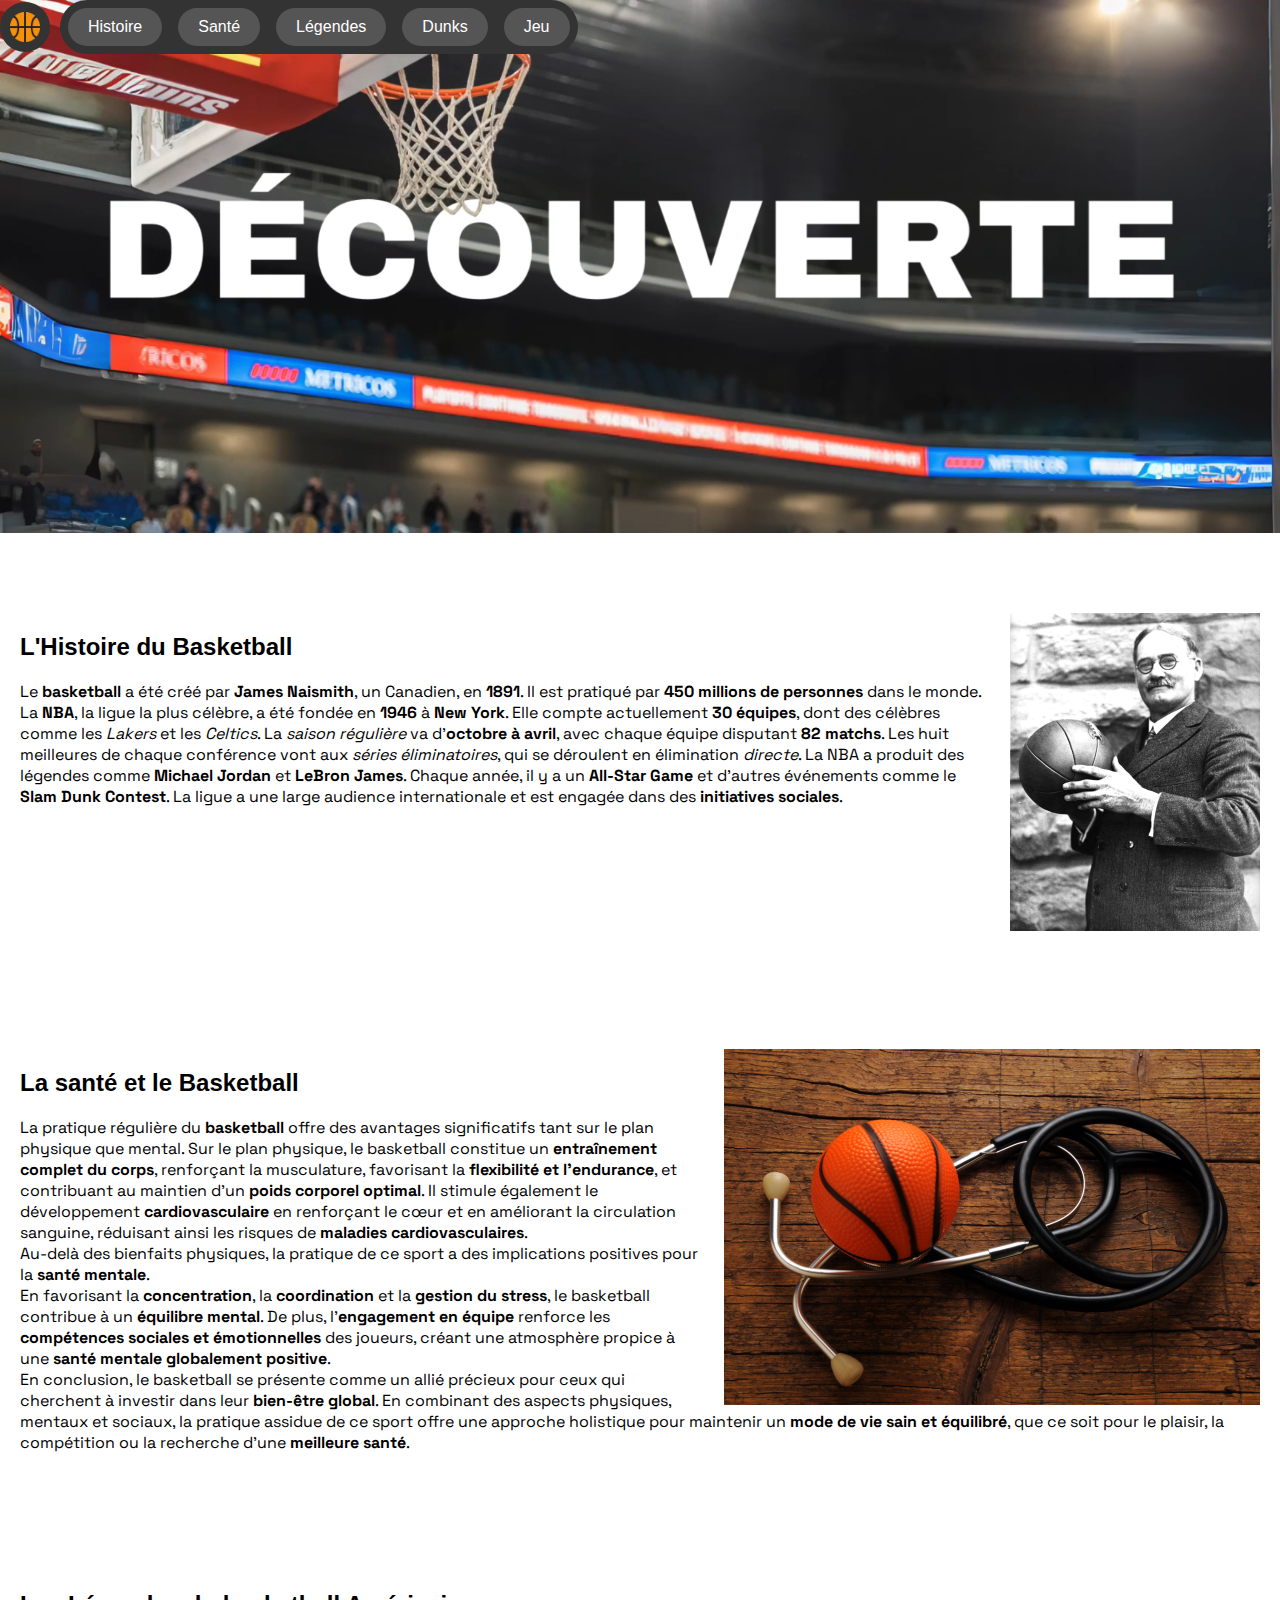
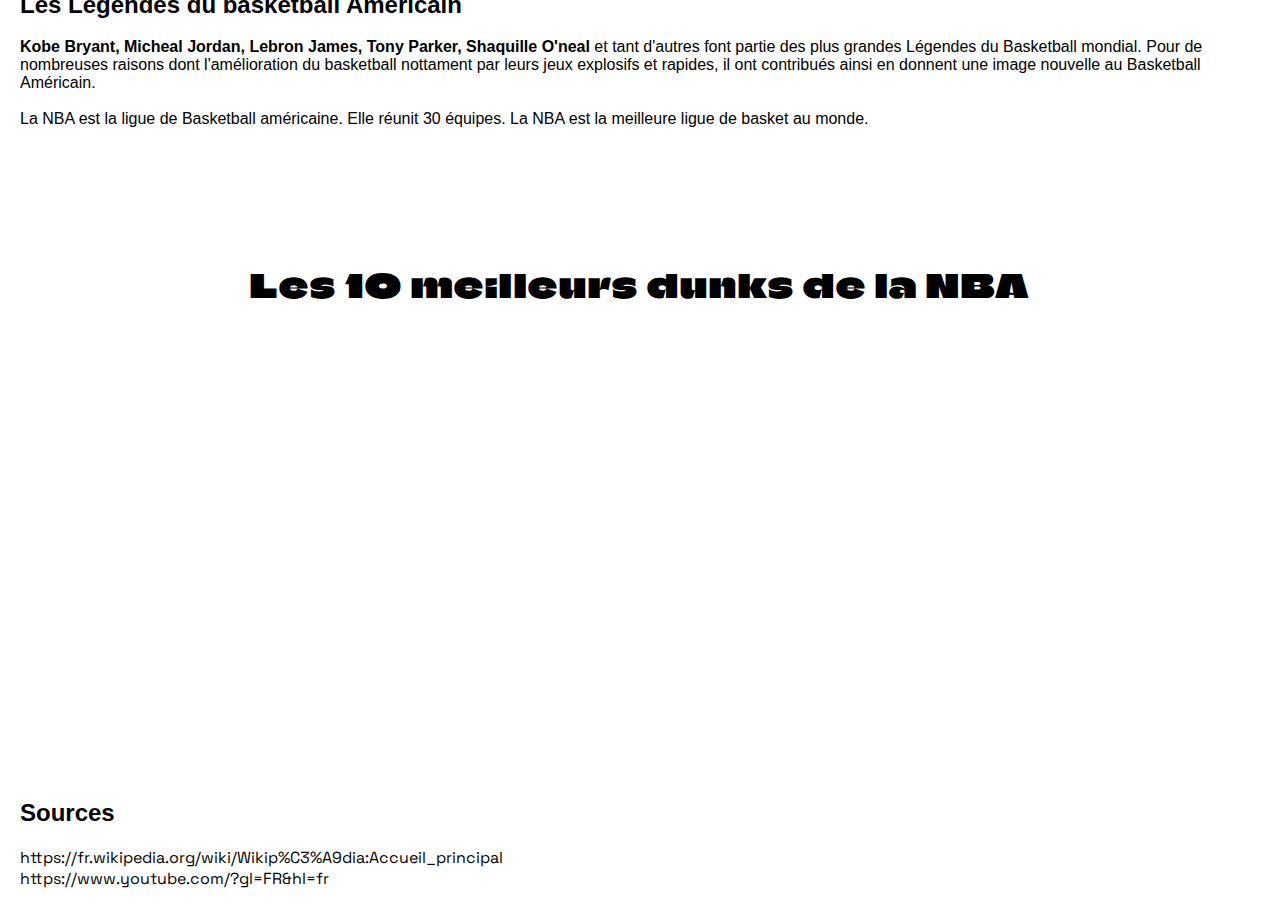
==== index.html @ b8e41452 "Initial commit" ====
<!DOCTYPE html>
<html lang="fr">

<head>
  <meta charset="UTF-8">
  <meta name="viewport" content="width=device-width, initial-scale=1.0">
  <link rel="stylesheet" href="styles.css">
  <link rel="shortcut icon" href="media/icons/favicon.ico" type="image/x-icon">
  <link rel="icon" href="media/icons/favicon.ico" type="image/x-icon">
  <style>
    @import url('https://fonts.googleapis.com/css2?family=Climate+Crisis&family=Space+Grotesk:wght@400;700&display=swap');
  </style>

  <title>Découverte - Le Basketball</title>

  <script src="script.js"></script>
  
  <style>
    body {
      margin: 0;
      padding: 0;                                               
      font-family: Arial, sans-serif;
    }

    p {
      margin: 0;
      padding: 0;
      font-family: Space Grotesk, sans-serif;
    }

    h6 {
      margin: 0;
      padding: 0;
      font-family: Space Grotesk, sans;
    }
    
    h1 {
      margin: 0;
      padding: 0;
      font-family: Climate Crisis, sans-serif;
      letter-spacing: 2px;
    }
    
    .icon {
      width: 20px;
      height: auto;
      margin-right: 10px;
    }

    video {
      width: 100%;
      height: auto;
      display: block;
    }

    section {
      padding: 20px;
      overflow: hidden;
      margin-top: 60px;
    }

    section img {
      max-width: 100%;
      height: auto;
      float: right;
      margin-left: 20px;
    }


    .nav-container {
      display: flex;
      align-items: center;
      justify-content: center;
      position: fixed;
      z-index: 1000;
    }

    nav ul {
      list-style-type: none;
      margin: 0;
      padding: 0;
      display: flex;
      background-color: #333;
      border-radius: 30px;
      width: fit-content;
      transition: transform 0.3s;
    }

    nav li {
      margin: 8px;
    }

    nav a {
      display: block;
      padding: 10px 20px;
      color: #fff;
      text-decoration: none;
      border-radius: 20px;
      background-color: #555;
      transition: transform 0.3s;
    }

    nav a:hover {
      background-color: #fff;
      color: #333;
      transform: scale(1.08);
    }

    .logo {
    display: flex;
    align-items: center;
    justify-content: center;
    width: 50px;
    height: 50px;
    border-radius: 30px;
    background-color: #333;
    margin-right: 10px;
    transition: transform 0.3s;
    }

    .logo img {
      width: 30px;
      height: 30px;
    }

    .logo:hover {
      transform: scale(1.2);

  </style>
  <div class="nav-container">
    <br>
    <a href="#" class="logo"><img src="media/ballon.png" alt="Logo"></a>
    <nav>
      <ul>
        <li><a href="#section1">Histoire</a></li>
        <li><a href="#section2">Santé</a></li>
        <li><a href="#section3">Légendes</a>
        <li><a href="#section4">Dunks</a></li>
        <li><a href="jeu.html">Jeu</a></li>
      </ul>
    </nav>
  </div>
  
    
  <video autoplay muted>
    <source src="media/headervideo.mp4" type="video/mp4">

  </video>
</head>

<body>
  
  <div class="basketball"></div>
 

  
</section>
  <section id="section1">
   
    <p class="float-right">
     
      <img src="media/naismith_james.jpg" width="250" height="317"/>
       
    </p>
   
     

    <h2>L'Histoire du Basketball</h2>
    <p>
      Le <b>basketball</b> a été créé par <b>James Naismith</b>, un Canadien, en <b>1891</b>. Il est pratiqué par <b>450 millions de personnes</b> dans le monde. La <b>NBA</b>, la ligue la plus célèbre, a été fondée en <b>1946</b> à <b>New York</b>. Elle compte actuellement <b>30 équipes</b>, dont des célèbres comme les <i>Lakers</i> et les <i>Celtics</i>. La <i>saison régulière</i> va d'<b>octobre à avril</b>, avec chaque équipe disputant <b>82 matchs</b>. Les huit meilleures de chaque conférence vont aux <i>séries éliminatoires</i>, qui se déroulent en élimination <i>directe</i>. La NBA a produit des légendes comme <b>Michael Jordan</b> et <b>LeBron James</b>. Chaque année, il y a un <b>All-Star Game</b> et d'autres événements comme le <b>Slam Dunk Contest</b>. La ligue a une large audience internationale et est engagée dans des <b>initiatives sociales</b>.
       
    </p>
     

  
  </section>
  

  <section id="section2">
     
    <br>
    <p class="float-right">

      <img src="media/sante.jpg" width="536" height="40"/>

    </p>
    <h2>La santé et le Basketball</h2>
    <p>La pratique régulière du <b>basketball</b> offre des avantages significatifs tant sur le plan physique que mental. Sur le plan physique, le basketball constitue un <b>entraînement complet du corps</b>, renforçant la musculature, favorisant la <b>flexibilité et l'endurance</b>, et contribuant au maintien d'un <b>poids corporel optimal</b>. Il stimule également le développement <b>cardiovasculaire</b> en renforçant le cœur et en améliorant la circulation sanguine, réduisant ainsi les risques de <b>maladies cardiovasculaires</b>.<br>Au-delà des bienfaits physiques, la pratique de ce sport a des implications positives pour la <b>santé mentale</b>. <br>En favorisant la <b>concentration</b>, la <b>coordination</b> et la <b>gestion du stress</b>, le basketball contribue à un <b>équilibre mental</b>. De plus, l'<b>engagement en équipe</b> renforce les <b>compétences sociales et émotionnelles</b> des joueurs, créant une atmosphère propice à une <b>santé mentale globalement positive</b>.<br>
En conclusion, le basketball se présente comme un allié précieux pour ceux qui cherchent à investir dans leur <b>bien-être global</b>. En combinant des aspects physiques, mentaux et sociaux, la pratique assidue de ce sport offre une approche holistique pour maintenir un <b>mode de vie sain et équilibré</b>, que ce soit pour le plaisir, la compétition ou la recherche d'une <b>meilleure santé</b>.</p>
  </section>
    <section id="section3">
       <br>
     
      
<h2>Les Légendes du basketball Américain</h2>
 <b> Kobe Bryant, Micheal Jordan, Lebron James, Tony Parker, Shaquille O'neal</b> et tant d'autres font partie des plus grandes Légendes du Basketball mondial. Pour de nombreuses raisons dont l'amélioration du basketball nottament par leurs jeux explosifs et rapides, il ont contribués ainsi en donnent une image nouvelle au Basketball Américain.
      <br>

    <br>
    La NBA est la ligue de Basketball américaine. Elle réunit 30 équipes. La NBA est la meilleure ligue de basket au monde.
      <br>
      <br>
  
  </section>
  <section id="section4">
    <br>
  

  <!-- Ajoute autant de sections que nécessaire -->
  <center><h1>Les 10 meilleurs dunks de la NBA</h1></center>
  <center><iframe width="560" height="315" src="https://www.youtube-nocookie.com/embed/ue1NT3QhuVU?si=JyaofshpyteeIBb0" title="YouTube video player" frameborder="0" allow="accelerometer; autoplay; clipboard-write; encrypted-media; gyroscope; picture-in-picture; web-share" allowfullscreen></iframe></center>
  </section>

      <br>
       
       
    </section>
  <br>
  <section id="section5">
     <br>

    <h2>Sources</h2>
    <p>https://fr.wikipedia.org/wiki/Wikip%C3%A9dia:Accueil_principal
    <br>
    https://www.youtube.com/?gl=FR&hl=fr</p>
  
</body>


</html>
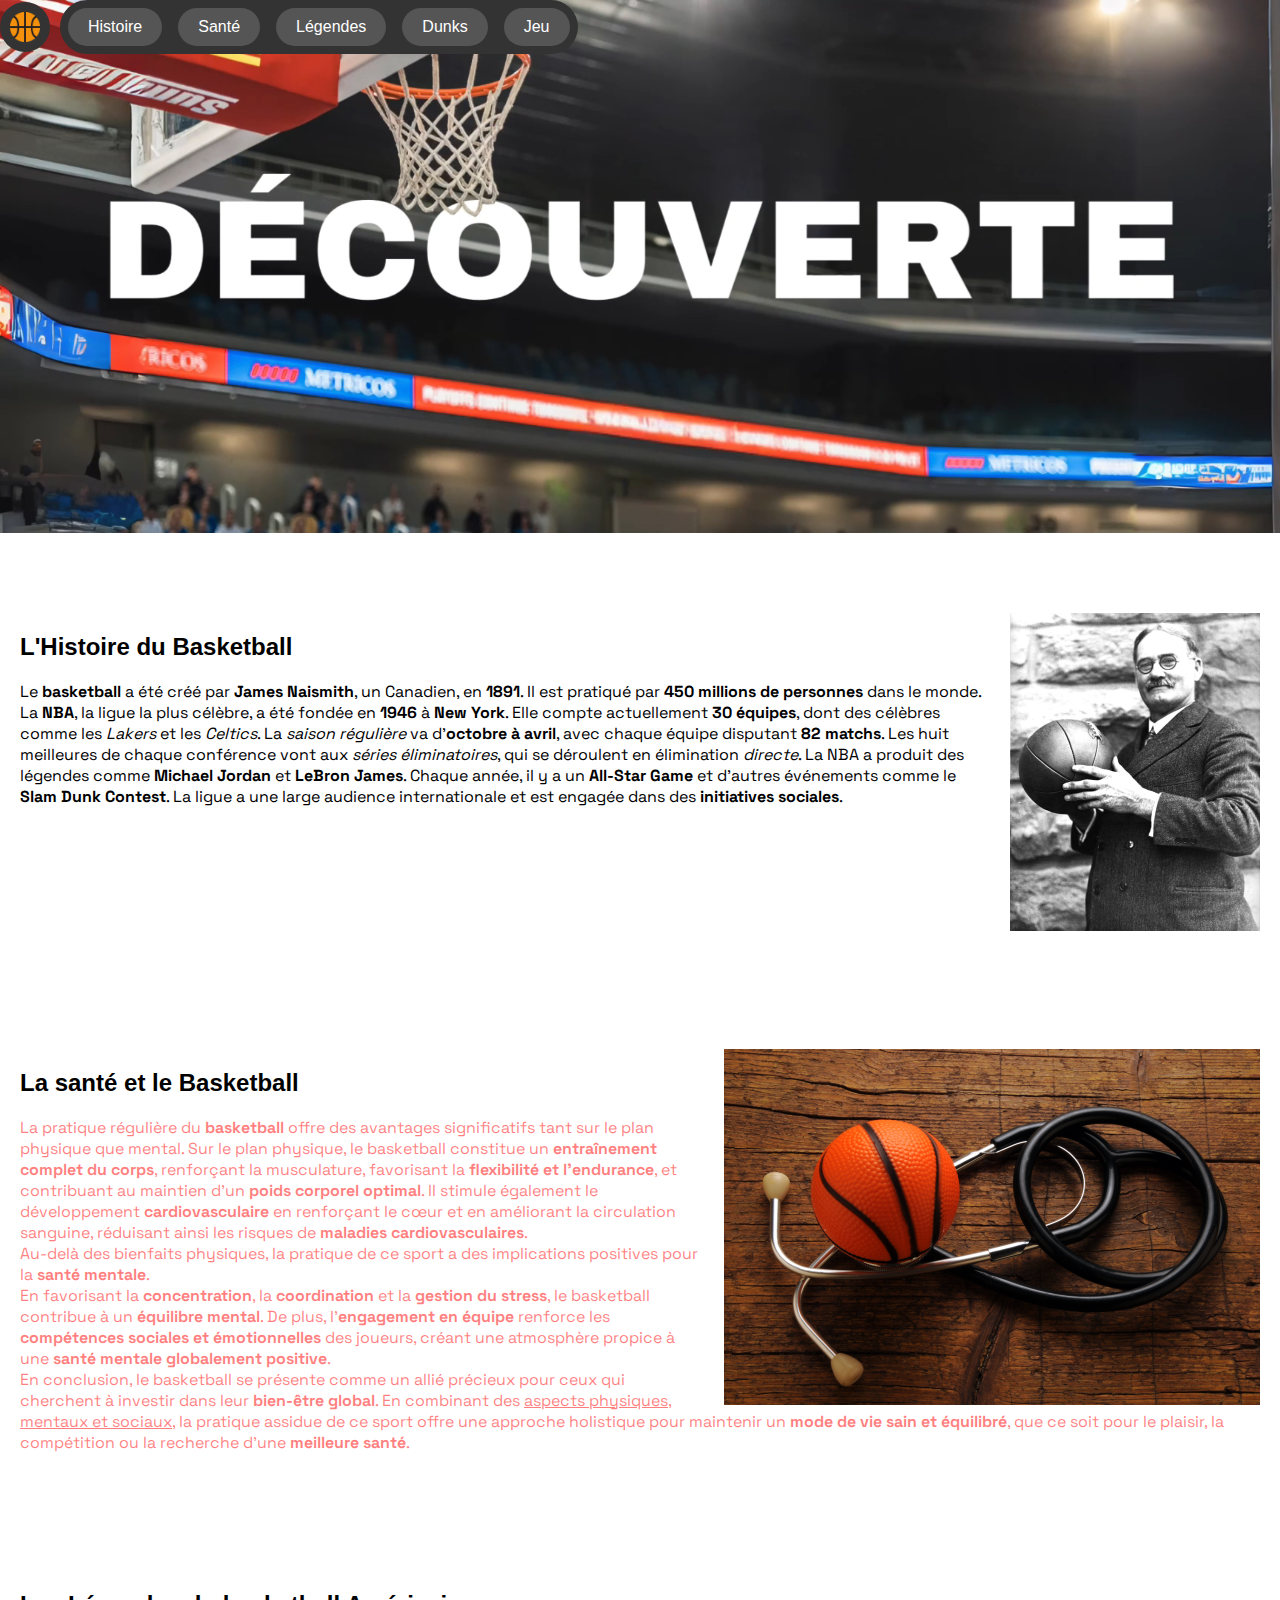
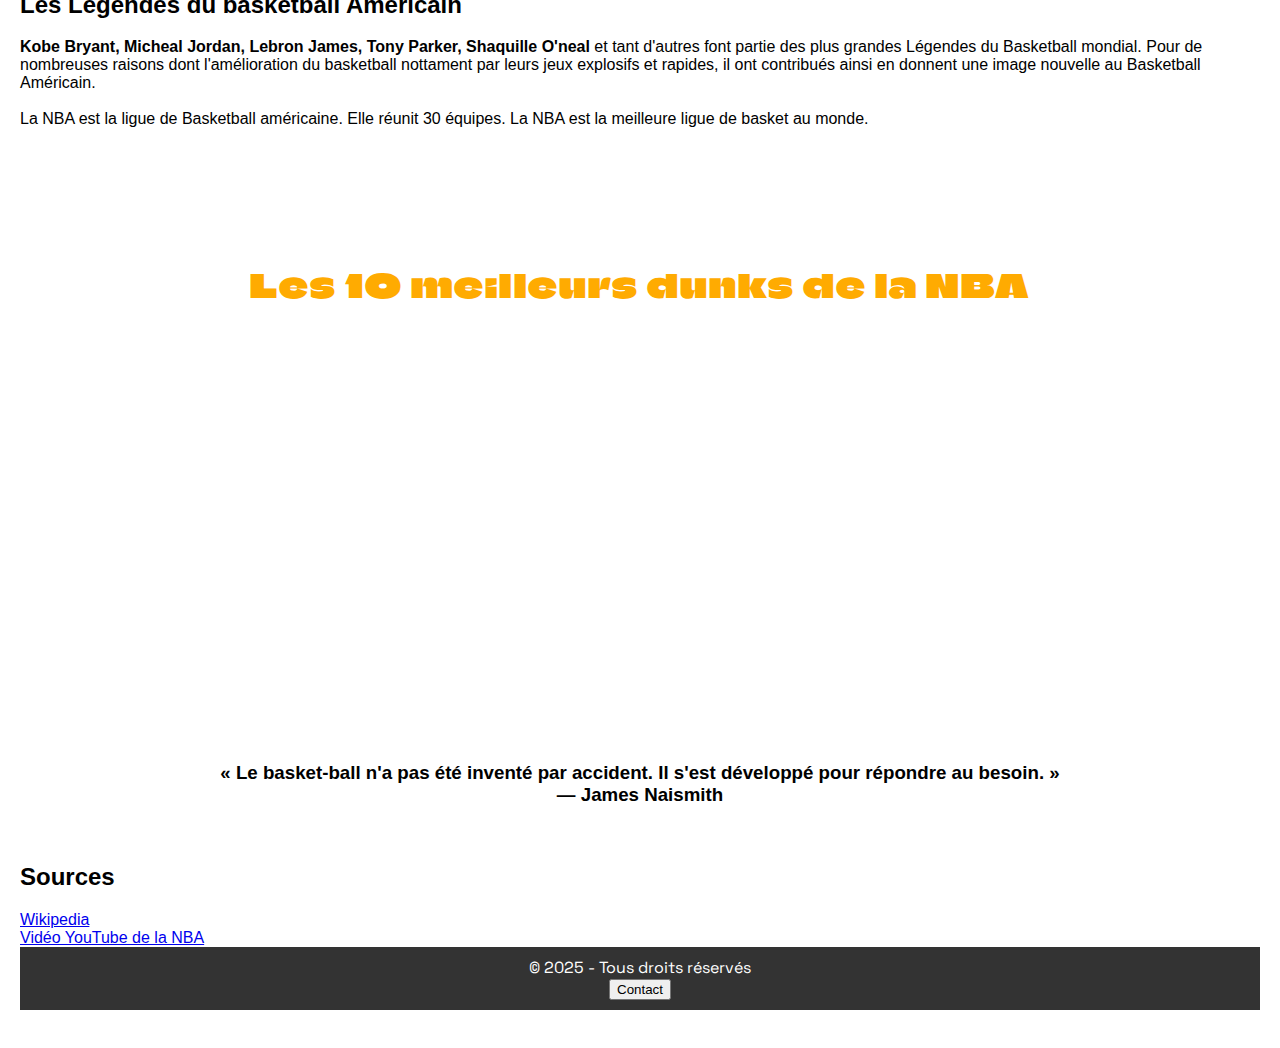
==== commit 5dd371da: "Checkpoint before assistant change: Add a return button and style improvements." ====
--- a/index.html
+++ b/index.html
@@ -8,7 +8,7 @@
   <link rel="shortcut icon" href="media/icons/favicon.ico" type="image/x-icon">
   <link rel="icon" href="media/icons/favicon.ico" type="image/x-icon">
   <style>
-    @import url('https://fonts.googleapis.com/css2?family=Climate+Crisis&family=Space+Grotesk:wght@400;700&display=swap');
+    @import url('https://fonts.googleapis.com/css2?family=Climate+Crisis&family=Playfair+Display:ital,wght@0,400..900;1,400..900&family=Space+Grotesk:wght@300..700&display=swap');
   </style>
 
   <title>Découverte - Le Basketball</title>
@@ -125,6 +125,15 @@
 
     .logo:hover {
       transform: scale(1.2);
+      
+  h6 {
+        margin: 0;
+        padding: 0;
+    font-family: "Playfair Display", serif;
+    font-optical-sizing: auto;
+    font-weight: 400;
+    font-style: normal;
+      }
 
   </style>
   <div class="nav-container">
@@ -185,8 +194,8 @@
 
     </p>
     <h2>La santé et le Basketball</h2>
-    <p>La pratique régulière du <b>basketball</b> offre des avantages significatifs tant sur le plan physique que mental. Sur le plan physique, le basketball constitue un <b>entraînement complet du corps</b>, renforçant la musculature, favorisant la <b>flexibilité et l'endurance</b>, et contribuant au maintien d'un <b>poids corporel optimal</b>. Il stimule également le développement <b>cardiovasculaire</b> en renforçant le cœur et en améliorant la circulation sanguine, réduisant ainsi les risques de <b>maladies cardiovasculaires</b>.<br>Au-delà des bienfaits physiques, la pratique de ce sport a des implications positives pour la <b>santé mentale</b>. <br>En favorisant la <b>concentration</b>, la <b>coordination</b> et la <b>gestion du stress</b>, le basketball contribue à un <b>équilibre mental</b>. De plus, l'<b>engagement en équipe</b> renforce les <b>compétences sociales et émotionnelles</b> des joueurs, créant une atmosphère propice à une <b>santé mentale globalement positive</b>.<br>
-En conclusion, le basketball se présente comme un allié précieux pour ceux qui cherchent à investir dans leur <b>bien-être global</b>. En combinant des aspects physiques, mentaux et sociaux, la pratique assidue de ce sport offre une approche holistique pour maintenir un <b>mode de vie sain et équilibré</b>, que ce soit pour le plaisir, la compétition ou la recherche d'une <b>meilleure santé</b>.</p>
+    <p style="color:rgba(255,0,0,0.5);">La pratique régulière du <b>basketball</b> offre des avantages significatifs tant sur le plan physique que mental. Sur le plan physique, le basketball constitue un <b>entraînement complet du corps</b>, renforçant la musculature, favorisant la <b>flexibilité et l'endurance</b>, et contribuant au maintien d'un <b>poids corporel optimal</b>. Il stimule également le développement <b>cardiovasculaire</b> en renforçant le cœur et en améliorant la circulation sanguine, réduisant ainsi les risques de <b>maladies cardiovasculaires</b>.<br>Au-delà des bienfaits physiques, la pratique de ce sport a des implications positives pour la <b>santé mentale</b>. <br>En favorisant la <b>concentration</b>, la <b>coordination</b> et la <b>gestion du stress</b>, le basketball contribue à un <b>équilibre mental</b>. De plus, l'<b>engagement en équipe</b> renforce les <b>compétences sociales et émotionnelles</b> des joueurs, créant une atmosphère propice à une <b>santé mentale globalement positive</b>.<br>
+En conclusion, le basketball se présente comme un allié précieux pour ceux qui cherchent à investir dans leur <b>bien-être global</b>. En combinant des <u>aspects physiques, mentaux et sociaux</u>, la pratique assidue de ce sport offre une approche holistique pour maintenir un <b>mode de vie sain et équilibré</b>, que ce soit pour le plaisir, la compétition ou la recherche d'une <b>meilleure santé</b>.</p>
   </section>
     <section id="section3">
        <br>
@@ -205,27 +214,26 @@
   <section id="section4">
     <br>
   
-
-  <!-- Ajoute autant de sections que nécessaire -->
-  <center><h1>Les 10 meilleurs dunks de la NBA</h1></center>
+  <center><h1 style="color:rgba(255, 171, 1);">Les 10 meilleurs dunks de la NBA</h1></center>
   <center><iframe width="560" height="315" src="https://www.youtube-nocookie.com/embed/ue1NT3QhuVU?si=JyaofshpyteeIBb0" title="YouTube video player" frameborder="0" allow="accelerometer; autoplay; clipboard-write; encrypted-media; gyroscope; picture-in-picture; web-share" allowfullscreen></iframe></center>
   </section>
-
-      <br>
-       
-       
+     
     </section>
-  <br>
   <section id="section5">
      <br>
-
+    <center><h3>« Le basket-ball n'a pas été inventé par accident. Il s'est développé pour répondre au besoin. » <br>— James Naismith</h3></center>
+<br>
     <h2>Sources</h2>
-    <p>https://fr.wikipedia.org/wiki/Wikip%C3%A9dia:Accueil_principal
-    <br>
-    https://www.youtube.com/?gl=FR&hl=fr</p>
-  
+    <a href="https://fr.m.wikipedia.org/wiki/Basket-ball">Wikipedia</a>
+    <br>
+  <a href="https://youtu.be/ue1NT3QhuVU">Vidéo YouTube de la NBA</a>
+    
+    <footer>
+      <p style="color: #fff; background-color: #333; padding: 10px; text-align: center;">© 2025 - Tous droits réservés<br><button onclick="window.location.href='mailto:noe.mangin@icloud.com';">Contact</button></p>
+      
+      <br>
+    </footer>
 </body>
 
 
 </html>
- 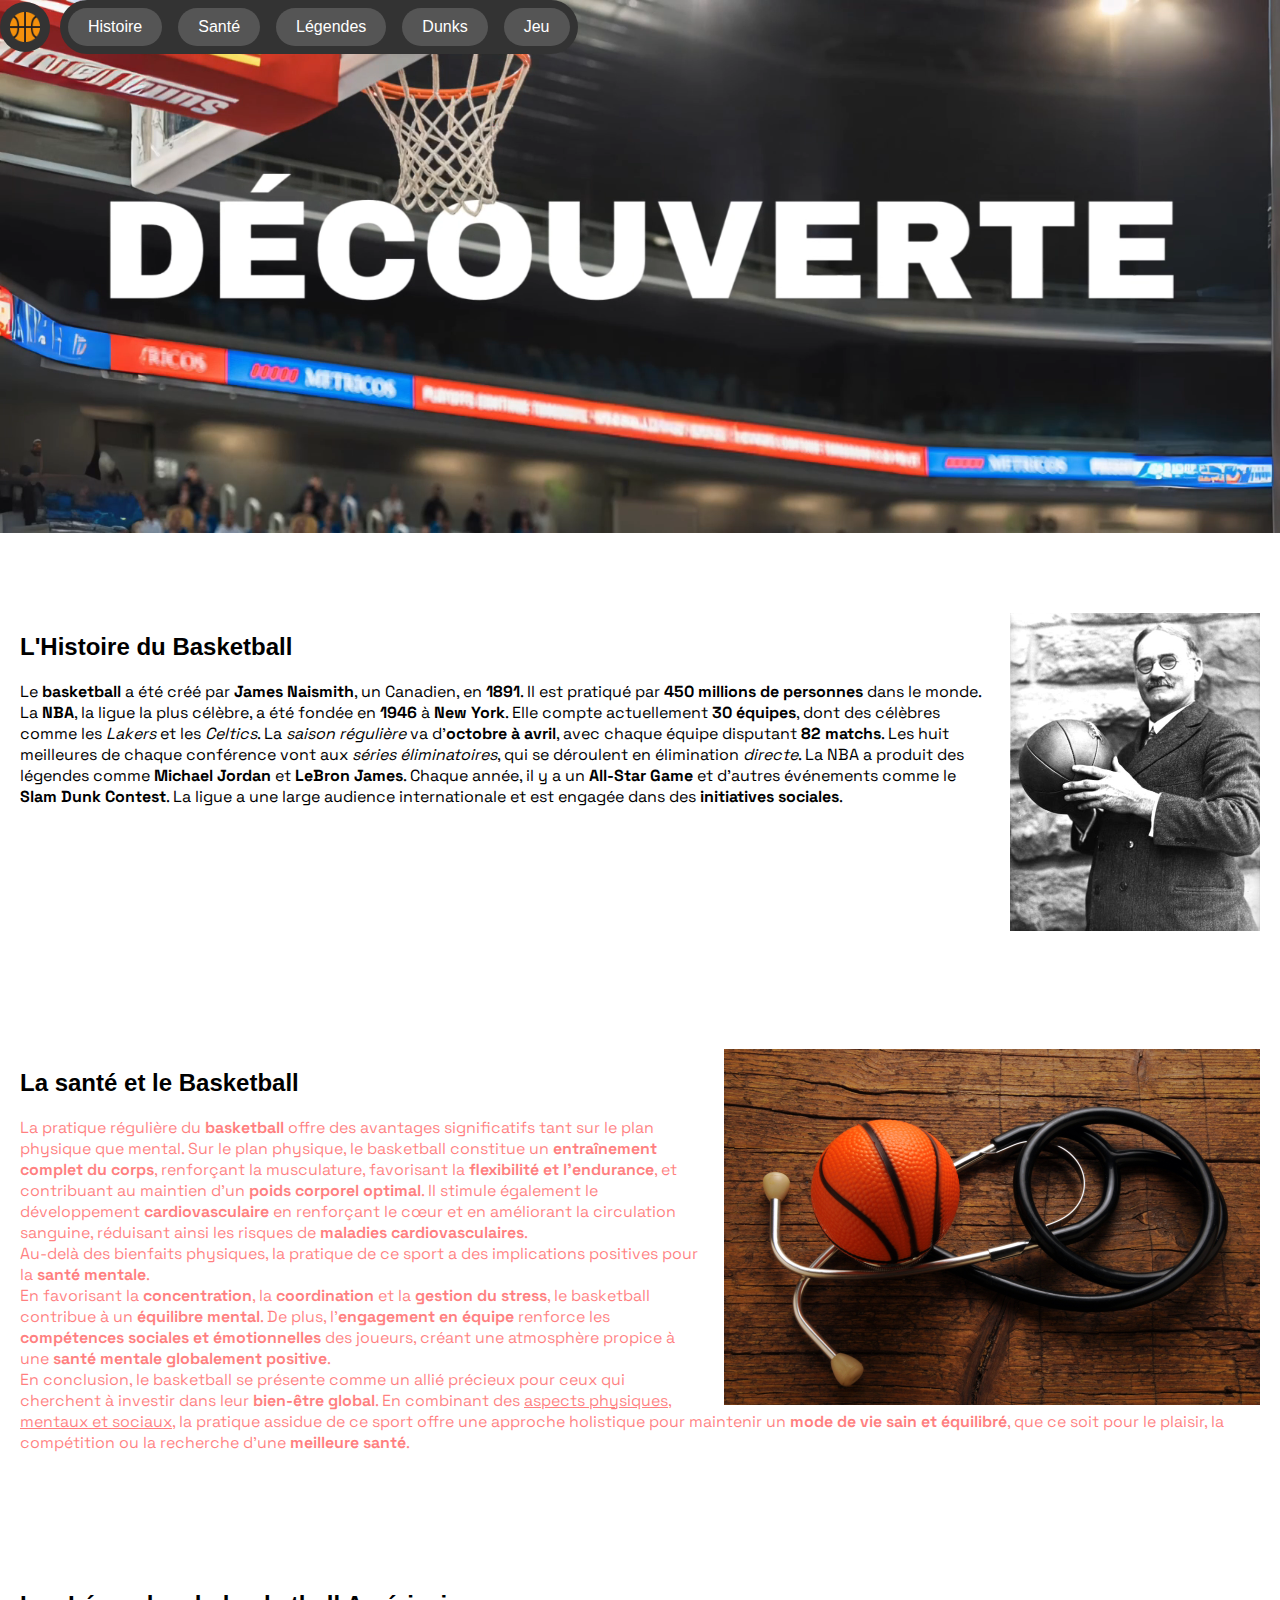
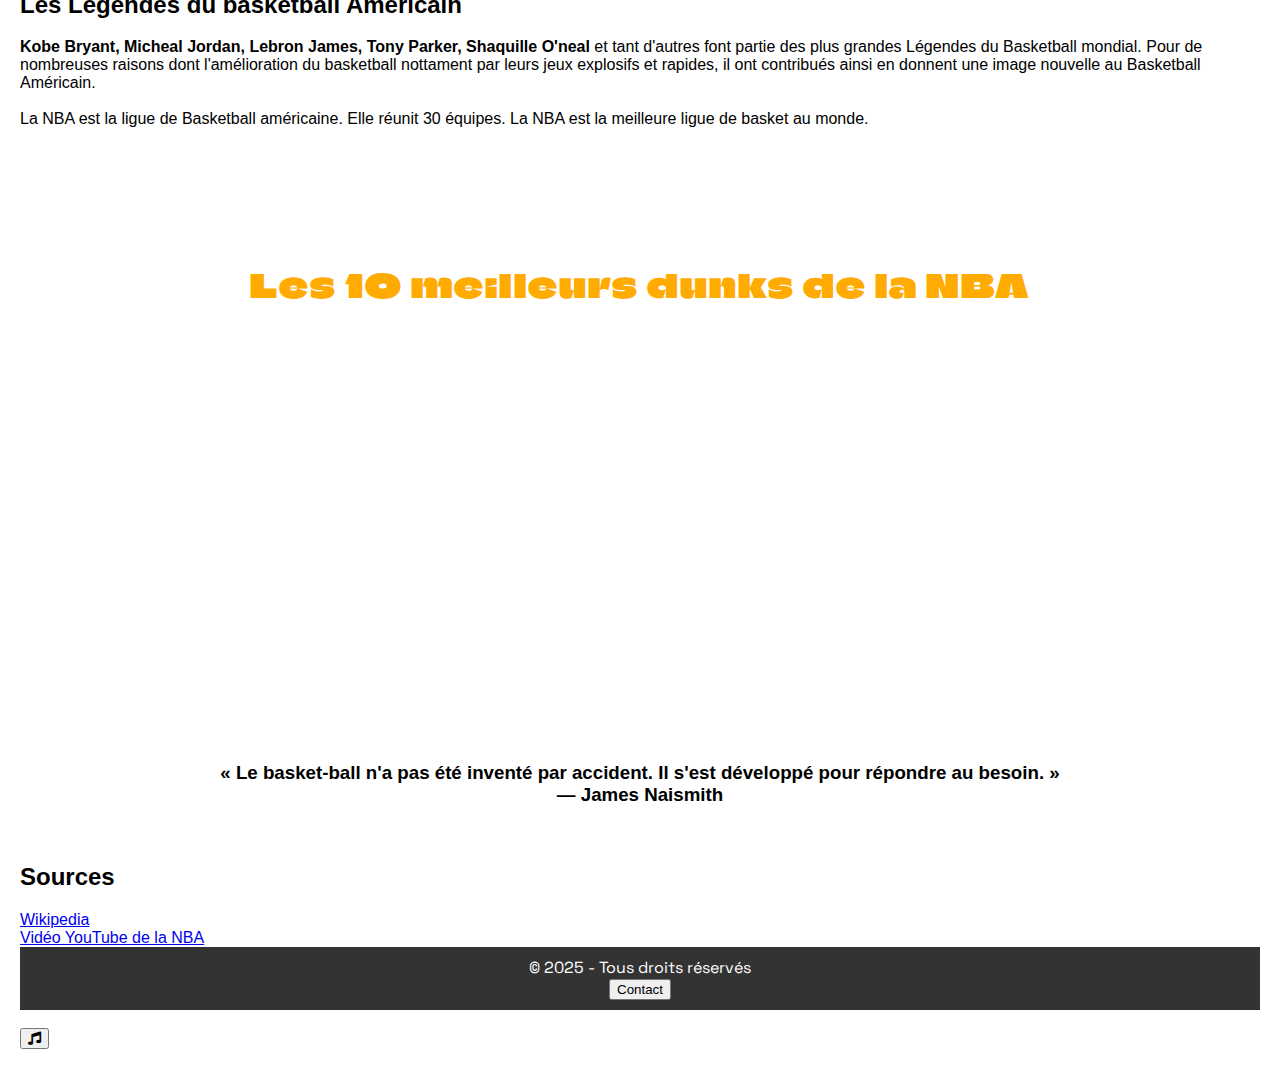
==== commit 35fee2bb: "Assistant checkpoint: Add music button with play/pause functionality" ====
--- a/index.html
+++ b/index.html
@@ -14,7 +14,7 @@
   <title>Découverte - Le Basketball</title>
 
   <script src="script.js"></script>
-  
+
   <style>
     body {
       margin: 0;
@@ -33,14 +33,14 @@
       padding: 0;
       font-family: Space Grotesk, sans;
     }
-    
+
     h1 {
       margin: 0;
       padding: 0;
       font-family: Climate Crisis, sans-serif;
       letter-spacing: 2px;
     }
-    
+
     .icon {
       width: 20px;
       height: auto;
@@ -125,7 +125,7 @@
 
     .logo:hover {
       transform: scale(1.2);
-      
+
   h6 {
         margin: 0;
         padding: 0;
@@ -134,6 +134,24 @@
     font-weight: 400;
     font-style: normal;
       }
+
+    .music-button {
+      position: fixed;
+      bottom: 20px;
+      right: 20px;
+      border: none;
+      background-color: transparent;
+      cursor: pointer;
+      border-radius: 50%; /* Makes it round */
+      padding: 10px;
+      box-shadow: 0 2px 4px rgba(0,0,0,0.1);
+    }
+
+    .music-button i {
+      font-size: 24px;
+      color: #333; /* Example color */
+    }
+
 
   </style>
   <div class="nav-container">
@@ -149,8 +167,8 @@
       </ul>
     </nav>
   </div>
-  
-    
+
+
   <video autoplay muted>
     <source src="media/headervideo.mp4" type="video/mp4">
 
@@ -158,35 +176,35 @@
 </head>
 
 <body>
-  
+
   <div class="basketball"></div>
- 
-
-  
+
+
+
 </section>
   <section id="section1">
-   
+
     <p class="float-right">
-     
+
       <img src="media/naismith_james.jpg" width="250" height="317"/>
-       
+
     </p>
-   
-     
+
+
 
     <h2>L'Histoire du Basketball</h2>
     <p>
       Le <b>basketball</b> a été créé par <b>James Naismith</b>, un Canadien, en <b>1891</b>. Il est pratiqué par <b>450 millions de personnes</b> dans le monde. La <b>NBA</b>, la ligue la plus célèbre, a été fondée en <b>1946</b> à <b>New York</b>. Elle compte actuellement <b>30 équipes</b>, dont des célèbres comme les <i>Lakers</i> et les <i>Celtics</i>. La <i>saison régulière</i> va d'<b>octobre à avril</b>, avec chaque équipe disputant <b>82 matchs</b>. Les huit meilleures de chaque conférence vont aux <i>séries éliminatoires</i>, qui se déroulent en élimination <i>directe</i>. La NBA a produit des légendes comme <b>Michael Jordan</b> et <b>LeBron James</b>. Chaque année, il y a un <b>All-Star Game</b> et d'autres événements comme le <b>Slam Dunk Contest</b>. La ligue a une large audience internationale et est engagée dans des <b>initiatives sociales</b>.
-       
+
     </p>
-     
-
-  
-  </section>
-  
+
+
+
+  </section>
+
 
   <section id="section2">
-     
+
     <br>
     <p class="float-right">
 
@@ -199,8 +217,8 @@
   </section>
     <section id="section3">
        <br>
-     
-      
+
+
 <h2>Les Légendes du basketball Américain</h2>
  <b> Kobe Bryant, Micheal Jordan, Lebron James, Tony Parker, Shaquille O'neal</b> et tant d'autres font partie des plus grandes Légendes du Basketball mondial. Pour de nombreuses raisons dont l'amélioration du basketball nottament par leurs jeux explosifs et rapides, il ont contribués ainsi en donnent une image nouvelle au Basketball Américain.
       <br>
@@ -209,15 +227,15 @@
     La NBA est la ligue de Basketball américaine. Elle réunit 30 équipes. La NBA est la meilleure ligue de basket au monde.
       <br>
       <br>
-  
+
   </section>
   <section id="section4">
     <br>
-  
+
   <center><h1 style="color:rgba(255, 171, 1);">Les 10 meilleurs dunks de la NBA</h1></center>
   <center><iframe width="560" height="315" src="https://www.youtube-nocookie.com/embed/ue1NT3QhuVU?si=JyaofshpyteeIBb0" title="YouTube video player" frameborder="0" allow="accelerometer; autoplay; clipboard-write; encrypted-media; gyroscope; picture-in-picture; web-share" allowfullscreen></iframe></center>
   </section>
-     
+
     </section>
   <section id="section5">
      <br>
@@ -227,13 +245,32 @@
     <a href="https://fr.m.wikipedia.org/wiki/Basket-ball">Wikipedia</a>
     <br>
   <a href="https://youtu.be/ue1NT3QhuVU">Vidéo YouTube de la NBA</a>
-    
+
     <footer>
       <p style="color: #fff; background-color: #333; padding: 10px; text-align: center;">© 2025 - Tous droits réservés<br><button onclick="window.location.href='mailto:noe.mangin@icloud.com';">Contact</button></p>
-      
+
       <br>
     </footer>
+
+    <button class="music-button" id="musicBtn">
+      <i class="fas fa-music"></i>
+    </button>
+    <audio id="bgMusic" loop>
+      <source src="media/background-music.mp3" type="audio/mp3">
+    </audio>
+
+    <link rel="stylesheet" href="https://cdnjs.cloudflare.com/ajax/libs/font-awesome/5.15.4/css/all.min.css">
+    <script>
+      const musicBtn = document.getElementById('musicBtn');
+      const bgMusic = document.getElementById('bgMusic');
+
+      musicBtn.addEventListener('click', () => {
+        if (bgMusic.paused) {
+          bgMusic.play();
+        } else {
+          bgMusic.pause();
+        }
+      });
+    </script>
 </body>
-
-
-</html>
+</html>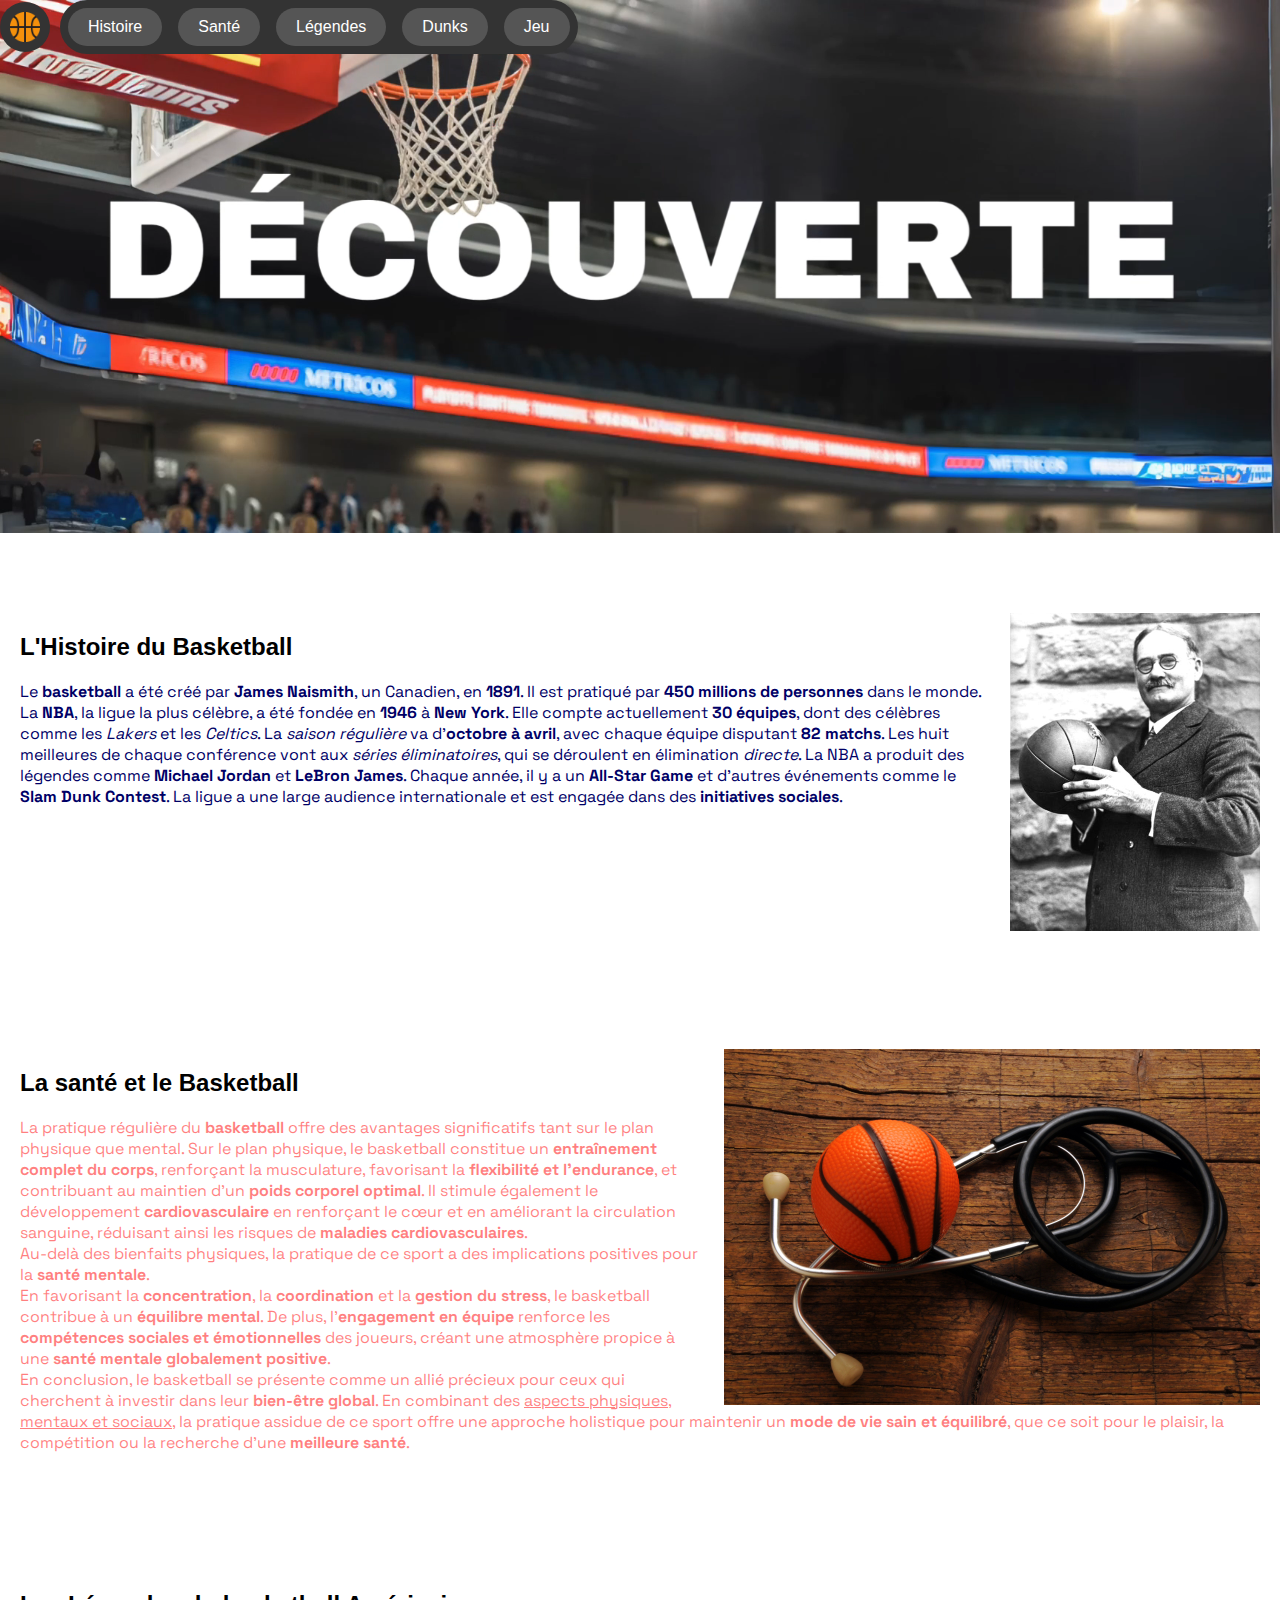
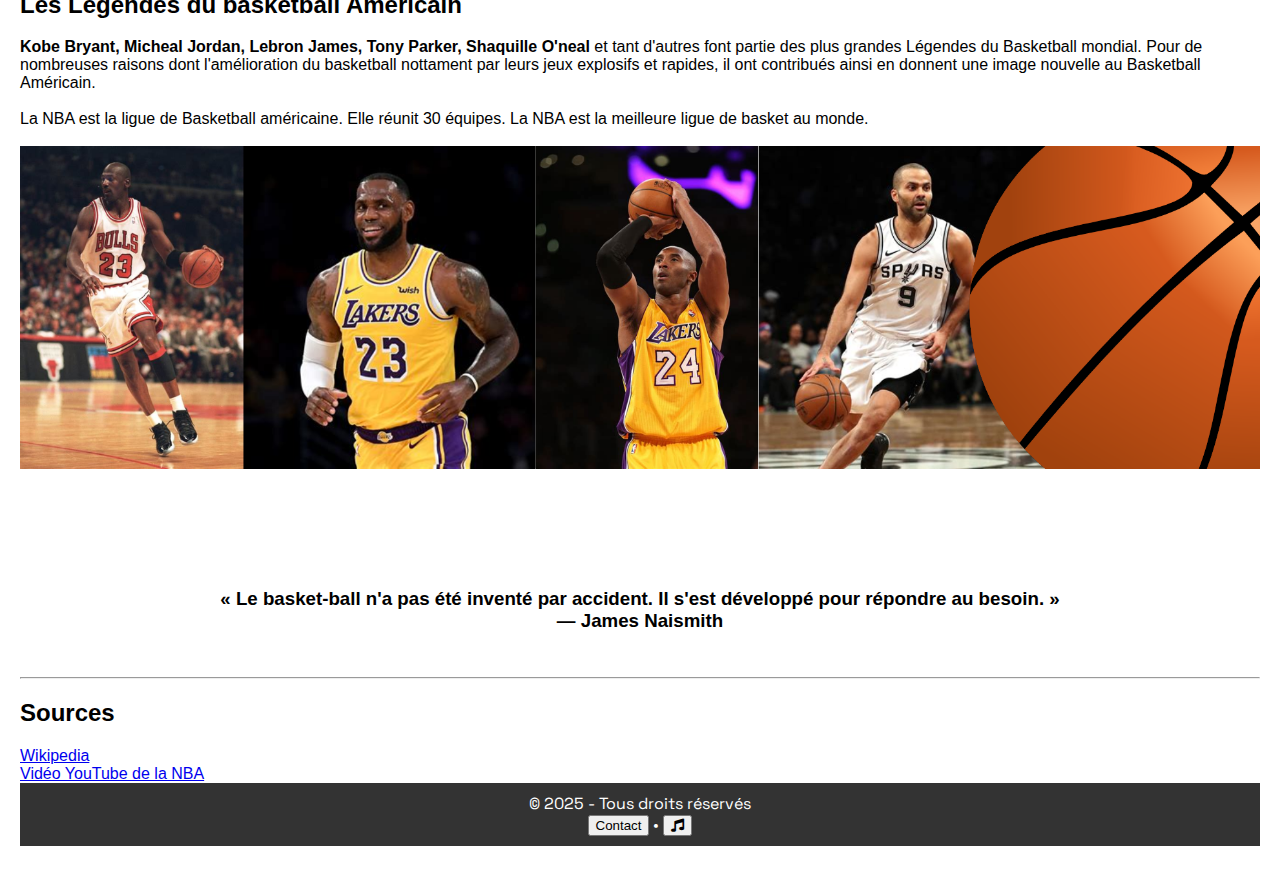
==== commit 5d29225e: "Transfer from replit to GitHub" ====
--- a/index.html
+++ b/index.html
@@ -135,22 +135,7 @@
     font-style: normal;
       }
 
-    .music-button {
-      position: fixed;
-      bottom: 20px;
-      right: 20px;
-      border: none;
-      background-color: transparent;
-      cursor: pointer;
-      border-radius: 50%; /* Makes it round */
-      padding: 10px;
-      box-shadow: 0 2px 4px rgba(0,0,0,0.1);
-    }
-
-    .music-button i {
-      font-size: 24px;
-      color: #333; /* Example color */
-    }
+    
 
 
   </style>
@@ -162,7 +147,7 @@
         <li><a href="#section1">Histoire</a></li>
         <li><a href="#section2">Santé</a></li>
         <li><a href="#section3">Légendes</a>
-        <li><a href="#section4">Dunks</a></li>
+        <li><a href="dunks.html">Dunks</a></li>
         <li><a href="jeu.html">Jeu</a></li>
       </ul>
     </nav>
@@ -193,7 +178,7 @@
 
 
     <h2>L'Histoire du Basketball</h2>
-    <p>
+    <p style="color:rgba(0,0,102);">
       Le <b>basketball</b> a été créé par <b>James Naismith</b>, un Canadien, en <b>1891</b>. Il est pratiqué par <b>450 millions de personnes</b> dans le monde. La <b>NBA</b>, la ligue la plus célèbre, a été fondée en <b>1946</b> à <b>New York</b>. Elle compte actuellement <b>30 équipes</b>, dont des célèbres comme les <i>Lakers</i> et les <i>Celtics</i>. La <i>saison régulière</i> va d'<b>octobre à avril</b>, avec chaque équipe disputant <b>82 matchs</b>. Les huit meilleures de chaque conférence vont aux <i>séries éliminatoires</i>, qui se déroulent en élimination <i>directe</i>. La NBA a produit des légendes comme <b>Michael Jordan</b> et <b>LeBron James</b>. Chaque année, il y a un <b>All-Star Game</b> et d'autres événements comme le <b>Slam Dunk Contest</b>. La ligue a une large audience internationale et est engagée dans des <b>initiatives sociales</b>.
 
     </p>
@@ -227,37 +212,30 @@
     La NBA est la ligue de Basketball américaine. Elle réunit 30 équipes. La NBA est la meilleure ligue de basket au monde.
       <br>
       <br>
-
+<img src="galerie.png">
   </section>
-  <section id="section4">
-    <br>
-
-  <center><h1 style="color:rgba(255, 171, 1);">Les 10 meilleurs dunks de la NBA</h1></center>
-  <center><iframe width="560" height="315" src="https://www.youtube-nocookie.com/embed/ue1NT3QhuVU?si=JyaofshpyteeIBb0" title="YouTube video player" frameborder="0" allow="accelerometer; autoplay; clipboard-write; encrypted-media; gyroscope; picture-in-picture; web-share" allowfullscreen></iframe></center>
-  </section>
-
-    </section>
+
   <section id="section5">
-     <br>
     <center><h3>« Le basket-ball n'a pas été inventé par accident. Il s'est développé pour répondre au besoin. » <br>— James Naismith</h3></center>
 <br>
+    <hr class="solid">
     <h2>Sources</h2>
     <a href="https://fr.m.wikipedia.org/wiki/Basket-ball">Wikipedia</a>
     <br>
   <a href="https://youtu.be/ue1NT3QhuVU">Vidéo YouTube de la NBA</a>
 
     <footer>
-      <p style="color: #fff; background-color: #333; padding: 10px; text-align: center;">© 2025 - Tous droits réservés<br><button onclick="window.location.href='mailto:noe.mangin@icloud.com';">Contact</button></p>
+      <p style="color: #fff; background-color: #333; padding: 10px; text-align: center;">© 2025 - Tous droits réservés<br><button onclick="window.location.href='mailto:noe.mangin@icloud.com';">Contact</button> • <button class="music-button" id="musicBtn">
+        <i class="fas fa-music"></i>
+      </button>
+      <audio id="bgMusic" loop>
+        <source src="background-music.mp3" type="audio/mp3">
+      </audio></p>
 
       <br>
     </footer>
 
-    <button class="music-button" id="musicBtn">
-      <i class="fas fa-music"></i>
-    </button>
-    <audio id="bgMusic" loop>
-      <source src="media/background-music.mp3" type="audio/mp3">
-    </audio>
+    
 
     <link rel="stylesheet" href="https://cdnjs.cloudflare.com/ajax/libs/font-awesome/5.15.4/css/all.min.css">
     <script>
